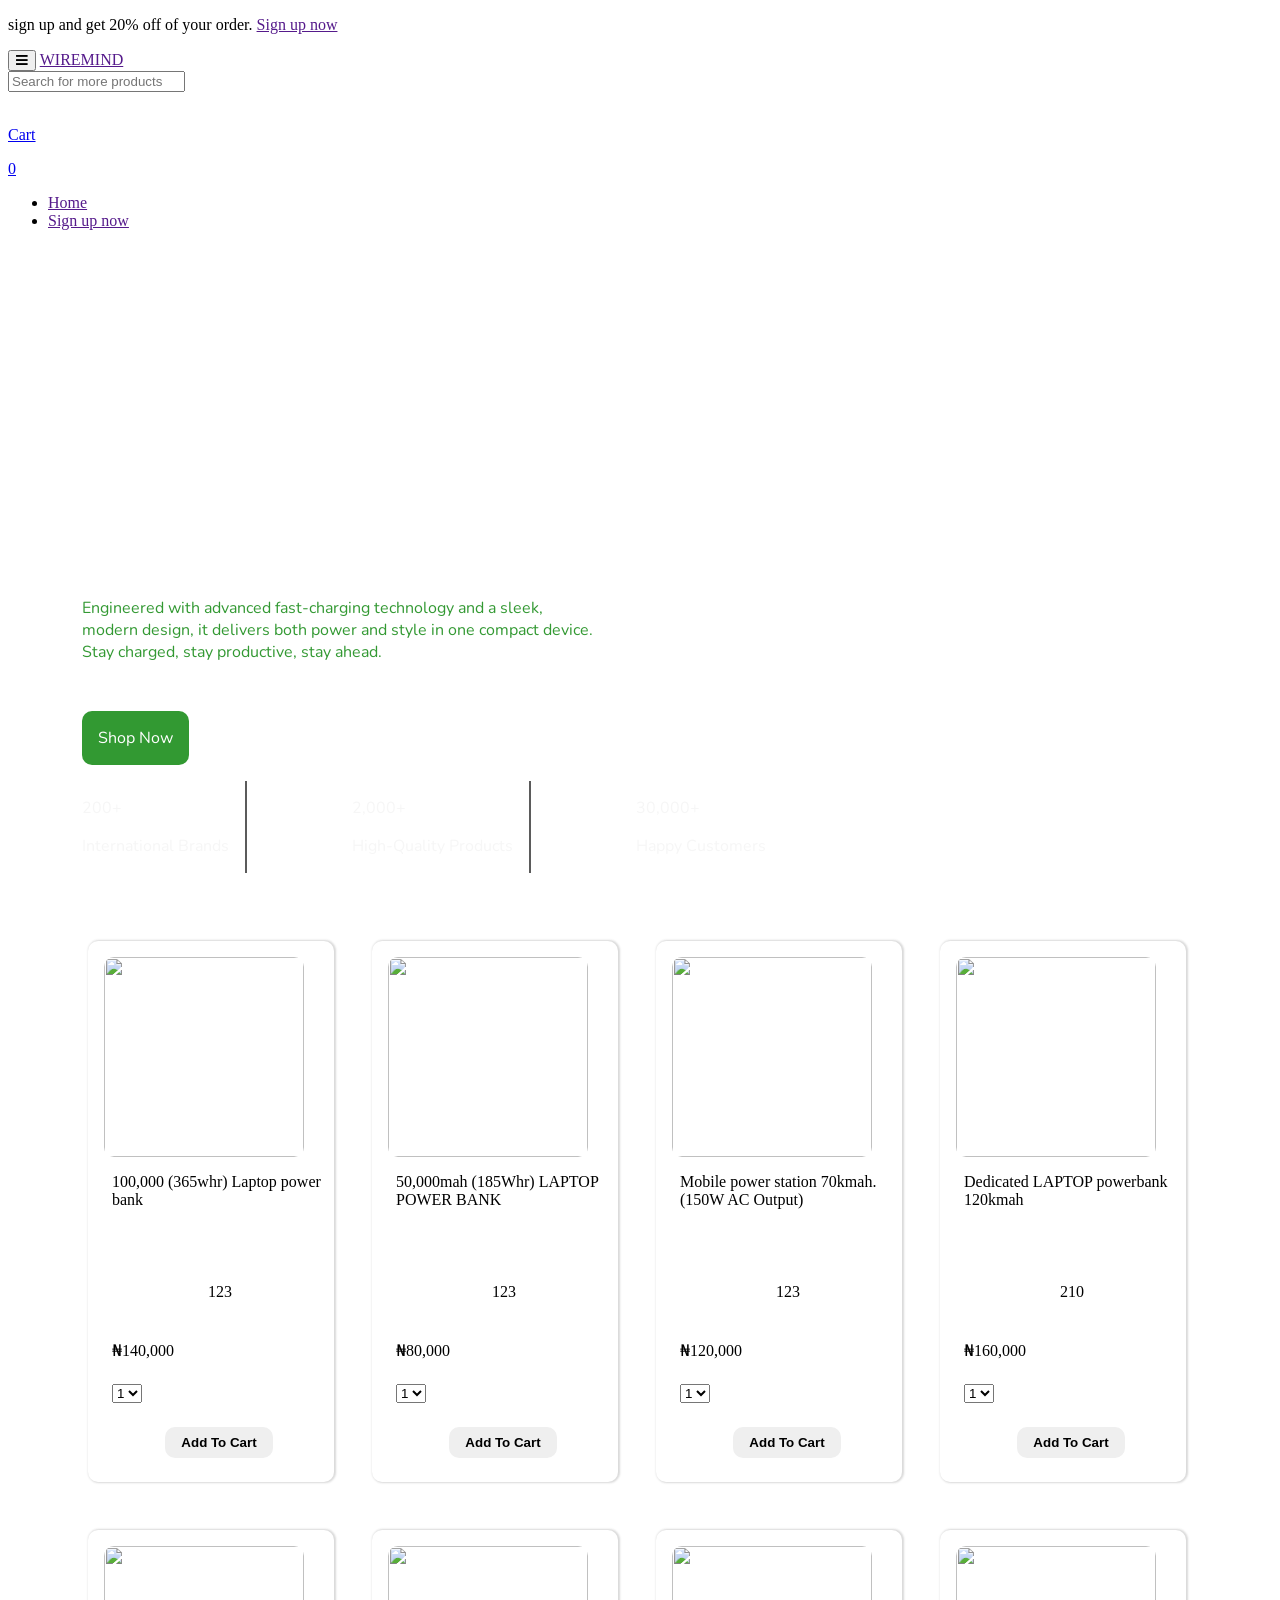
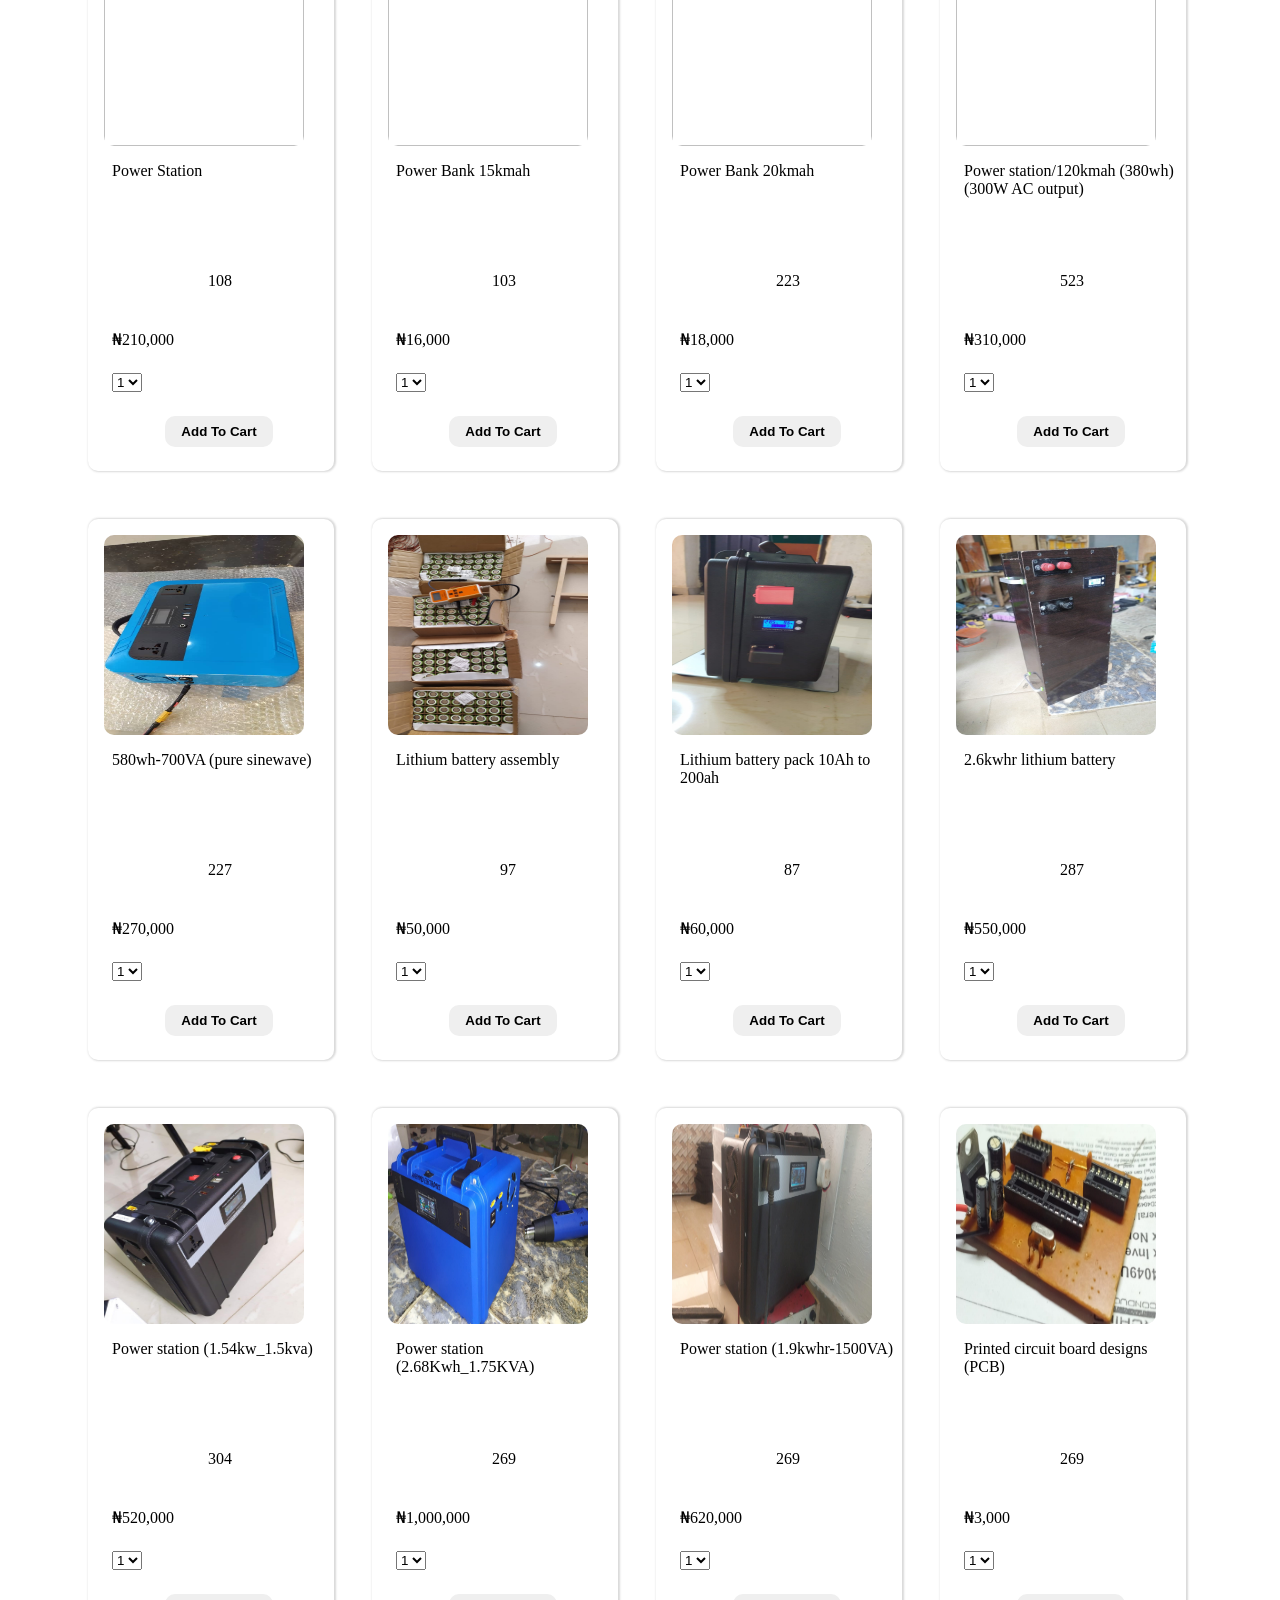
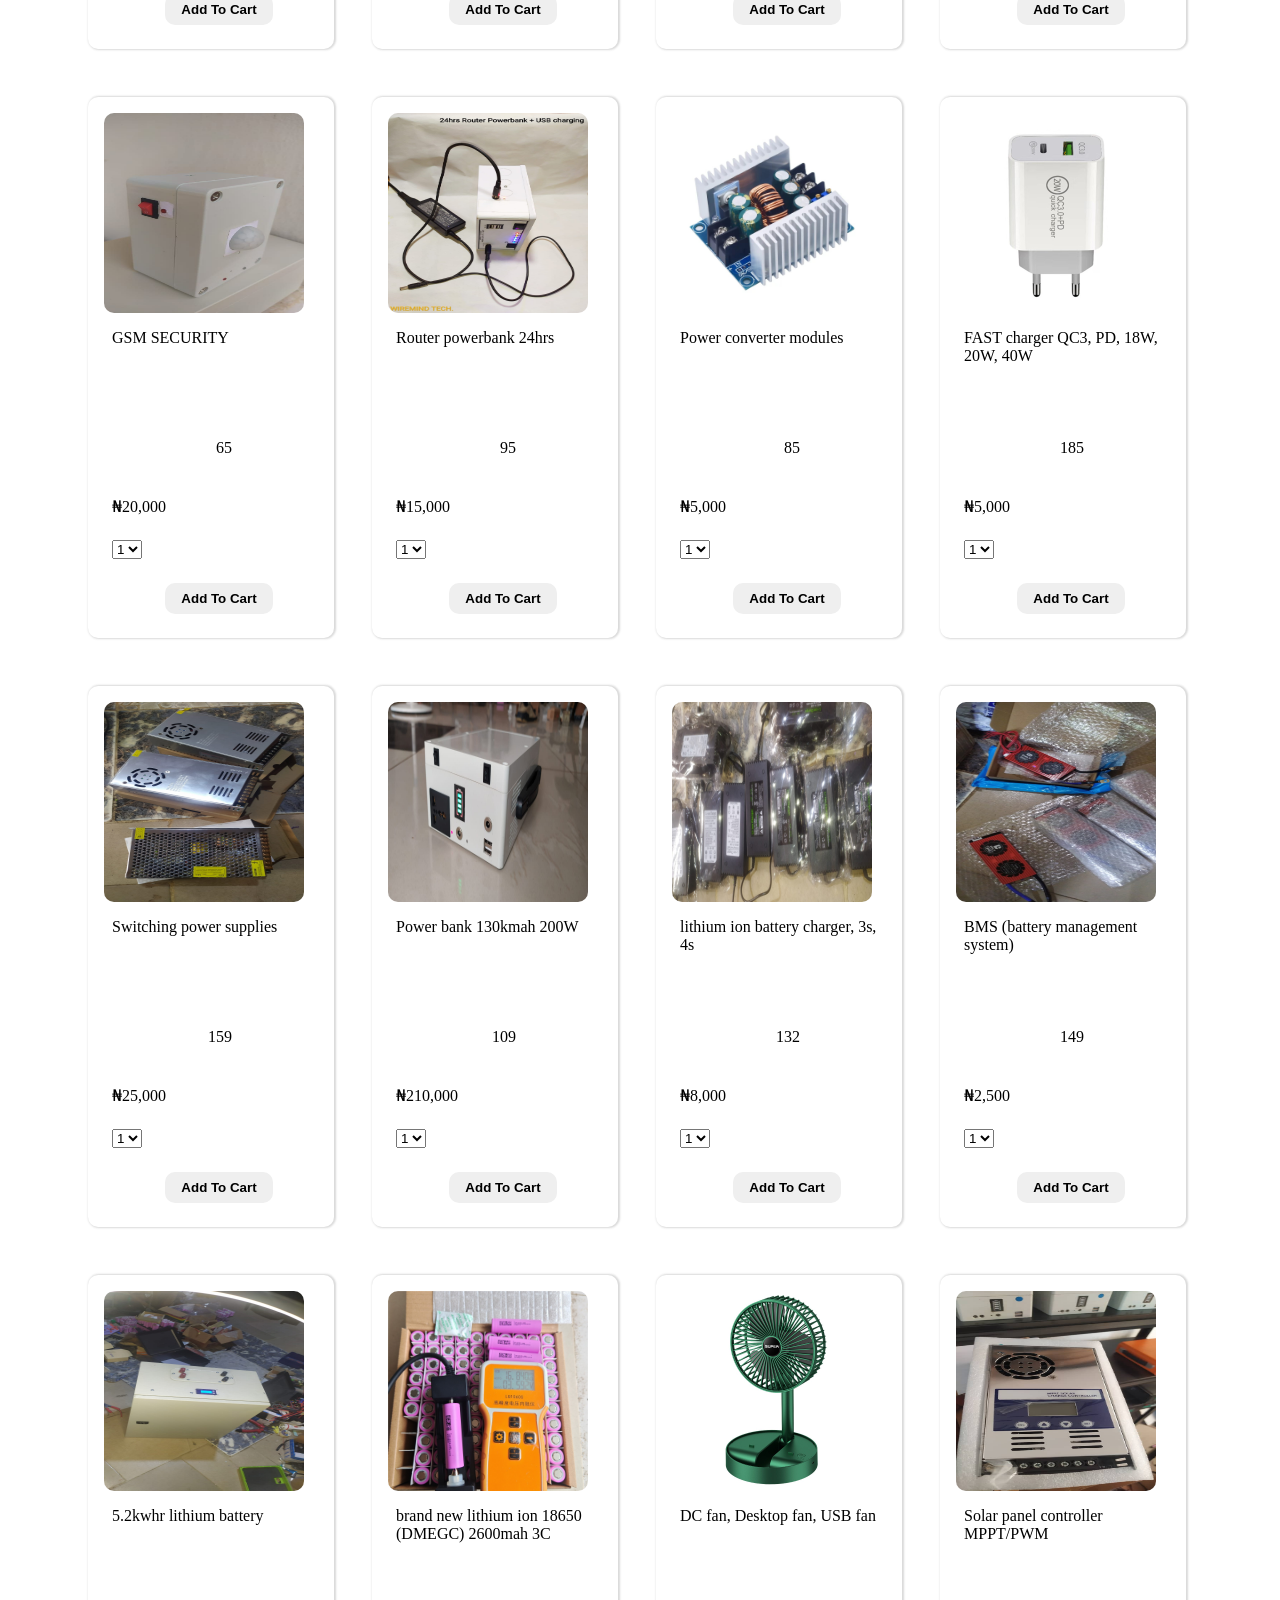
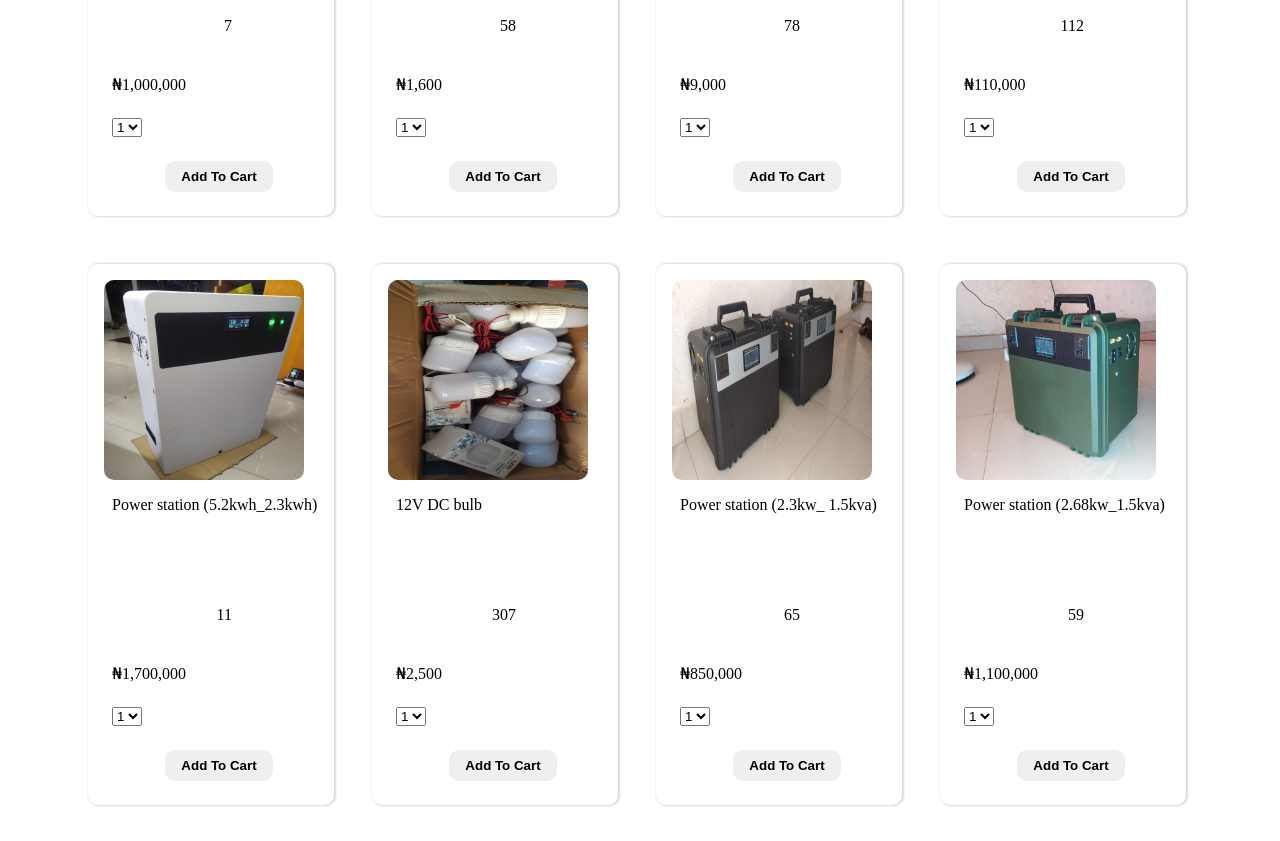
==== index.html @ a85394a9 "first javascript show page by generating the html" ====
<!DOCTYPE html>
<html lang="en">
<head>
    <meta charset="UTF-8">
    <meta name="viewport" content="width=device-width, initial-scale=1.0">

   
    <link
      rel="stylesheet"
      href="https://cdnjs.cloudflare.com/ajax/libs/font-awesome/5.14.0/css/all.min.css"
    />
    <link rel="stylesheet" href="./style/shared.css">
   <link rel="stylesheet" href="/style/homepage/style.css"> 
   <title>wire mind</title>
</head>
<body>
    <section>
    <div class="backdrop"></div>
    <div class="top-registration">
        <p>sign up and get 20% off of your order.  <a href="" class="top-redirect">Sign up now</a></p>
    </div>
    <div class="fullpage">
         
        <header>
            <div class="wiremind">
                <button class="wire-toggle wire-toggle-two">
                     <i class="fas fa-bars"></i>
                </button>
                <a href="" class="wire-mind-logo">WIREMIND</a>
            </div>
 
            <div class="wiremind-search wiremind-search-visible">
                <input type="text" class="wire-mind-search-input"  placeholder="Search for more products">
                <img src="./images/icons/search-icon.png" alt="" class="wire-mind-search-icon">
            </div>

            <div class="wiremind-carts">
                <a href="cart.html" class="wiremind-cart">
                <img src="./images/icons/cart-icon.png" alt="" class="wire-mind-cart-logo">
                <p>Cart</p>
                <span class="cart-number">0</span>
                </a>
            </div>   
        </header>

            </div>
            <div class="hide-backdrop">
                <nav>
                <ul class="hide-links">
                    <li> <a href="" class="wire-mind-logo">Home</a></li>
                    <li> <a href="" class="top-redirect">Sign up now</a></li>
                </ul>
                </nav>
            </div>
      </section>



    <main class="background-total">
        <div class="background">
            <h1 class="background-exprience">Experience wiremind-level charging</br> with a power bank built for performance and elegance.</h1> <p class="background-exprience-two">Engineered with advanced fast-charging technology and a sleek,</br> modern design, it delivers both power and style in one compact device.</br>Stay charged, stay productive, stay ahead.</p>
        
        <div class="background-link">
            <a href="">Shop Now</a>
        </div>
        <div class="background-reviews">
            <div class="background-first-review">
                <p>200+</p>
                <p>International Brands</p>
            </div>
            <div class="background-first-review">
                <p>2,000+</p>
                <p>High-Quality Products</p>
            </div>
            <div class="background-first-review">
                <p>30,000+</p>
                <p>Happy Customers</p>
            </div>
            </div>
        </div>
    </main>
    <div class="powerbank-products-grid-display js-powerbank-products-grid-display">
        <!-- <div class="power-bank-product">
            <div class="power-bank-images">
                <img src="./images/power-120kmah.jpg" alt="" class="power-bank-image">
            </div>
            <div class="power-bank-name">
                <h3 class="power-bank-name-product">Power Bank 120kmah</h3>
            </div>
            <div class="power-bank-rating">
                <img src="/images/ratings/rating-45.png" alt="" class="power-bank-rating-icon">
                <p class="power-bank-points">12</p>
            </div>
            <div class="power-bank-prices">
                <p class="power-bank-price">$2095</p>
            </div>
            <div class="power-bank-option">
            <select name="" id="" class="power-bank-options">
                <option value="1">1</option>
                <option value="2">2</option>
                <option value="3">3</option>
                <option value="4">4</option>
                <option value="5">5</option>
                <option value="6">6</option>
                <option value="7">7</option>
                <option value="8">8</option>
                <option value="9">9</option>
            </select>    
        </div>
            <div class="power-bank-add-to-cart-display">
            <button class="power-bank-add-to-cart">Add To Cart</button>
            </div>
        </div>
        <div class="power-bank-product">
            <div class="power-bank-images">
                <img src="./images/365hrs-laptop.jpg" alt="" class="power-bank-image">
            </div>
            <div class="power-bank-name">
                <h3 class="power-bank-name-product">Power Bank 120kmah</h3>
            </div>
            <div class="power-bank-rating">
                <img src="/images/ratings/rating-45.png" alt="" class="power-bank-rating-icon">
                <p class="power-bank-points">12</p>
            </div>
            <div class="power-bank-price">
                $2095
            </div>
            <div class="power-bank-option">
            <select name="" id="">
                <option value="1">1</option>
                <option value="2">2</option>
                <option value="3">3</option>
                <option value="4">4</option>
                <option value="5">5</option>
                <option value="6">6</option>
                <option value="7">7</option>
                <option value="8">8</option>
                <option value="9">9</option>
            </select>    
        </div>
            <div class="power-bank-add-to-cart-display">
            <button class="power-bank-add-to-cart">Add To Cart</button>
            </div>
        </div>
        <div class="power-bank-product">
            <div class="power-bank-images">
                <img src="./images/power-365.jpg" alt="" class="power-bank-image">
            </div>
            <div class="power-bank-name">
                <h3 class="power-bank-name-product">Power Bank 120kmah</h3>
            </div>
            <div class="power-bank-rating">
                <img src="/images/ratings/rating-45.png" alt="" class="power-bank-rating-icon">
                <p class="power-bank-points">12</p>
            </div>
            <div class="power-bank-price">
                $2095
            </div>
            <div class="power-bank-option">
            <select name="" id="">
                <option value="1">1</option>
                <option value="2">2</option>
                <option value="3">3</option>
                <option value="4">4</option>
                <option value="5">5</option>
                <option value="6">6</option>
                <option value="7">7</option>
                <option value="8">8</option>
                <option value="9">9</option>
            </select>    
        </div>
            <div class="power-bank-add-to-cart-display">
            <button class="power-bank-add-to-cart">Add To Cart</button>
            </div>
        </div> -->
       

    </div>
      <script type="module" src="/scripts/app.js"></script>
</body>
</html>
---- style/homepage/style.css ----
@import url('https://fonts.googleapis.com/css2?family=Roboto:ital,wght@0,100..900;1,100..900&display=swap');
@import url('https://fonts.googleapis.com/css2?family=Nunito:ital,wght@0,200..1000;1,200..1000&display=swap');

@import url('https://fonts.googleapis.com/css2?family=Viga&display=swap');

main{
    padding-top: 5rem ;
    font-family: "Nunito", monospace;
    width:100%;
   
}
.background{
    
   z-index: -1;
    background: url("/images/faded_gallery-OfdOEdGYiuk-unsplash.jpg");
    
}
.background .background-exprience{
    color:white;
    font-size: 1.6rem;
    padding-top:1rem;
    padding-left:1rem;
    text-transform: capitalize;
    font-family: "Roboto", monospace;
}
.background .background-exprience-two{
    padding-top: 1rem;
    padding-bottom: 1rem;
     padding-left:1rem;
     font-size: 0.5rem;
     color:#eef6ee;

}
.background-link{
    padding-left: 1rem;
    padding-top: 1rem;

}
.background-link a{
    text-decoration: none;
    background-color: green;
    color:white;
    padding:0.5rem 2rem;
    border-radius: 10px;
}
.background-reviews{
  
    padding-left:1rem;
    padding-top:2rem;
    padding-right: 1rem;
    padding-bottom:2rem;
    font-size: 0.7rem;
    display: flex;
    justify-content: space-between;
    color:whitesmoke;
    width:100%;

}

@media (min-width:40rem){
 main{
    padding-top: 5rem ;
    font-family: "Nunito", monospace;
    width:100%;
     margin: auto;
    max-width: 90rem
    
   
}
.background{
   margin: 0 auto;
   z-index: -1;
    background: url("/images/faded_gallery-OfdOEdGYiuk-unsplash.jpg");
    min-height:500px;
    background-position: center;
    background-size: cover;
    opacity:0.8 
}
.background .background-exprience{
    line-height: 1.4;
    color:white;
    font-size: 2.5rem;
    padding-top:4.6rem;
    padding-left:4.6rem;
    text-transform: capitalize;
    font-family: "Viga", sans-serif;
}
.background .background-exprience-two{
    padding-top: 2rem;
    font-size: 1rem;
     padding-left:4.6rem;
     color:green;

}
.background-link{
    padding-left: 4.6rem;
    padding-top: 2rem;

}
.background-link a{
    text-decoration: none;
    background-color: green;
    color:white;
    padding:1rem;
    border-radius: 10px;
}
.background-reviews{
    padding-left: 4.6rem;
    padding-top:2rem;
    font-size: 1rem;
    display: flex;
    justify-content: space-between;
    color:whitesmoke;
    /* border-left:2px solid red; */
    width:700px;

}
.background-reviews .background-first-review{   
border-right: 2px solid #333;
padding-right: 1rem;

}
.background-reviews .background-first-review:last-child{
    
border-right: none;
padding-right: 1rem;
}

}

.powerbank-products-grid-display{
    margin:6px auto;
    padding:0.5rem;
    max-width:400px;
    display: grid;
   grid-template-columns: repeat(2, 1fr);
   justify-content: center;
   align-items: center;
   gap:1rem;

}
.power-bank-product{
    overflow: hidden;
    overflow-wrap: break-word;
    width:100%;
     border-radius: 10px;
    overflow: hidden;
    box-shadow: 1px 0px 2px 1px #33333330;
    /* width:200px; */
}
.power-bank-images{
    overflow-wrap: break-word;
    position: relative;
     width:100%;
    height:200px; 
     overflow: hidden;
   
}
.power-bank-image{
   
    width:100%;
    height:100%
}

.power-bank-name-product{
   height:45px;
    padding-top: 1rem;
    padding-left:0.5rem;
    padding-bottom: 1rem;
    font-size:0.6rem;
}
.power-bank-rating{
    padding-left:0.5rem;
    width:70px;
    display:flex;
    justify-content: space-between;
    align-items: center;
}
.power-bank-points{
    font-size: 0.6rem;
}
.power-bank-rating-icon{
    width:50px;
}
.power-bank-price{
    padding:0.5rem;
    font-size: 0.5rem;
}
.power-bank-option{
    padding-left:0.5rem;

}
.power-bank-add-to-cart-display{
    text-align: center;
    padding: 1rem 0;
}
.power-bank-add-to-cart{
    text-align: center;
    padding: 0.5rem 1rem;
    border: none;
    font-weight: 600;
    border-radius:10px;
    margin: 0.5rem auto;

}
.power-bank-add-to-cart:hover{
    background-color: black;
    color:white
}
@media (min-width: 40rem){
    .powerbank-products-grid-display{
    margin:12px auto;
    max-width:1120px;
    display: grid;
   grid-template-columns: repeat(4, 1fr);

}
.power-bank-product{
   margin: 1rem 0.5rem;
    border-radius: 10px;
    padding-left: 1rem;
    padding-top:1rem;
    width:230px;
    overflow: auto;
    box-shadow: 1px 0px 2px 1px #33333330;
    /* width:200px; */
}
.power-bank-name-product{
    height:46px;
    padding:1rem 0.5rem;
    font-size:1rem;
}
.power-bank-images{
    position: relative;
    width:200px;
    height:200px;
     overflow: hidden;
    border-radius: 10px;
}
.power-bank-rating{
    margin-top: 2rem;
    /* height:45px; */
    width:120px;
    display:flex;
    justify-content: space-between;
    align-items: center;
}
.power-bank-rating-icon{
    width:70px;
}
.power-bank-points{
    font-size: 1rem;
}
.power-bank-price{
    padding:0.5rem;
    font-size: 1rem;
}
}
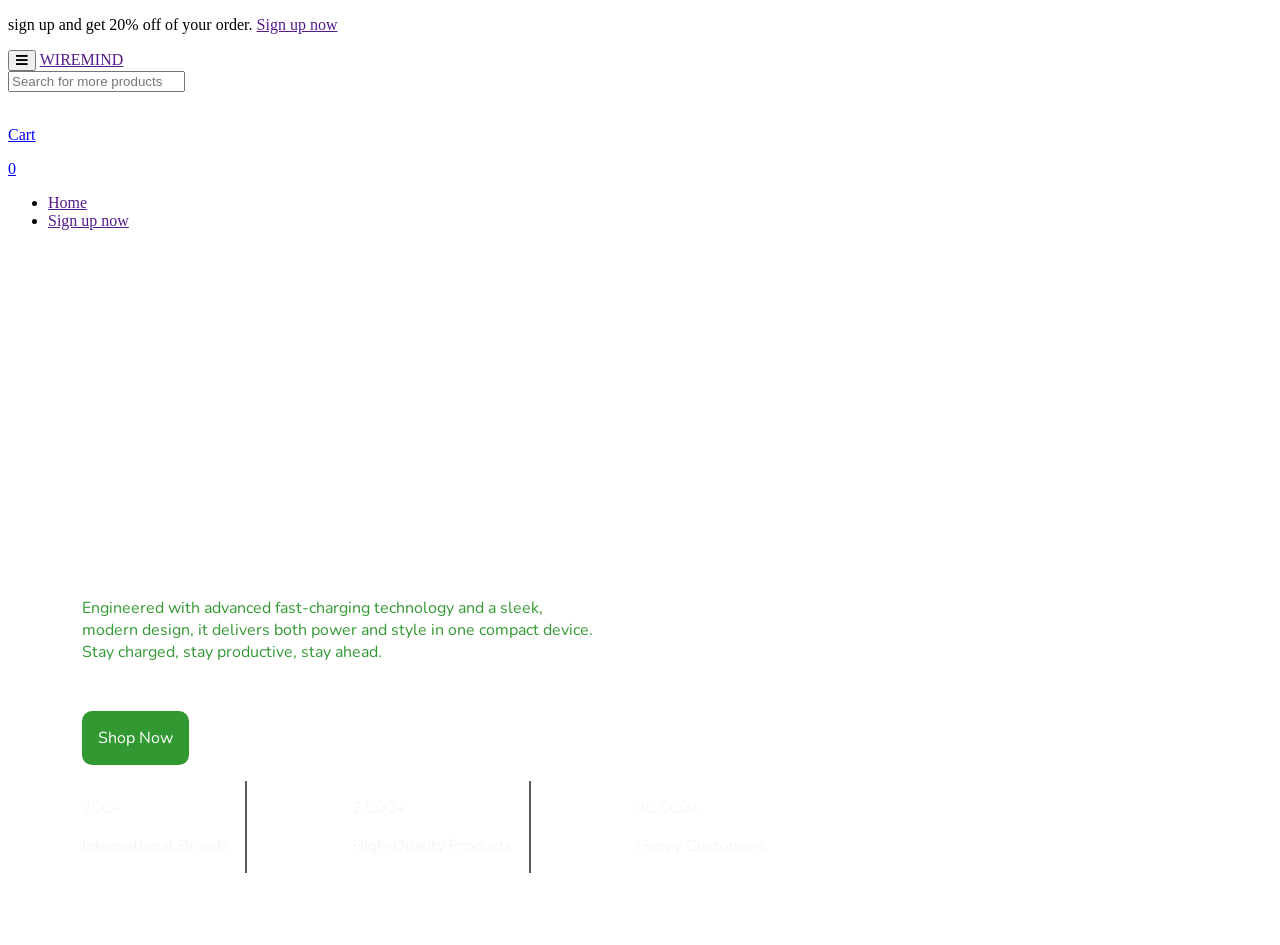
==== commit fccd2e1e: "done with the necessary first page paparazii" ====
--- a/index.html
+++ b/index.html
@@ -38,7 +38,7 @@
                 <a href="cart.html" class="wiremind-cart">
                 <img src="./images/icons/cart-icon.png" alt="" class="wire-mind-cart-logo">
                 <p>Cart</p>
-                <span class="cart-number">0</span>
+                <span class="cart-number js-cart-number">0</span>
                 </a>
             </div>   
         </header>
@@ -79,6 +79,7 @@
             </div>
         </div>
     </main>
+
     <div class="powerbank-products-grid-display js-powerbank-products-grid-display">
         <!-- <div class="power-bank-product">
             <div class="power-bank-images">
--- a/style/homepage/style.css
+++ b/style/homepage/style.css
@@ -203,6 +203,28 @@
     margin: 0.5rem auto;
 
 }
+.added-to-cart {
+  color: rgb(6, 125, 98);
+  font-size: 12px;
+
+  display: flex;
+  align-items: center;
+  margin-top: 8px;
+  margin-left: 0.5rem;
+
+  /* At first, the "Added to cart" message will
+     be invisible. Use JavaScript to change the
+     opacity and make it visible. */
+  opacity: 0;
+}
+
+.added-to-cart img {
+  height: 20px;
+  margin-right: 1rem;
+}
+.added-to-cart-visible{
+    opacity: 1
+}
 .power-bank-add-to-cart:hover{
     background-color: black;
     color:white
@@ -215,6 +237,9 @@
    grid-template-columns: repeat(4, 1fr);
 
 }
+.added-to-cart{
+    font-size: 1rem;
+}
 .power-bank-product{
    margin: 1rem 0.5rem;
     border-radius: 10px;
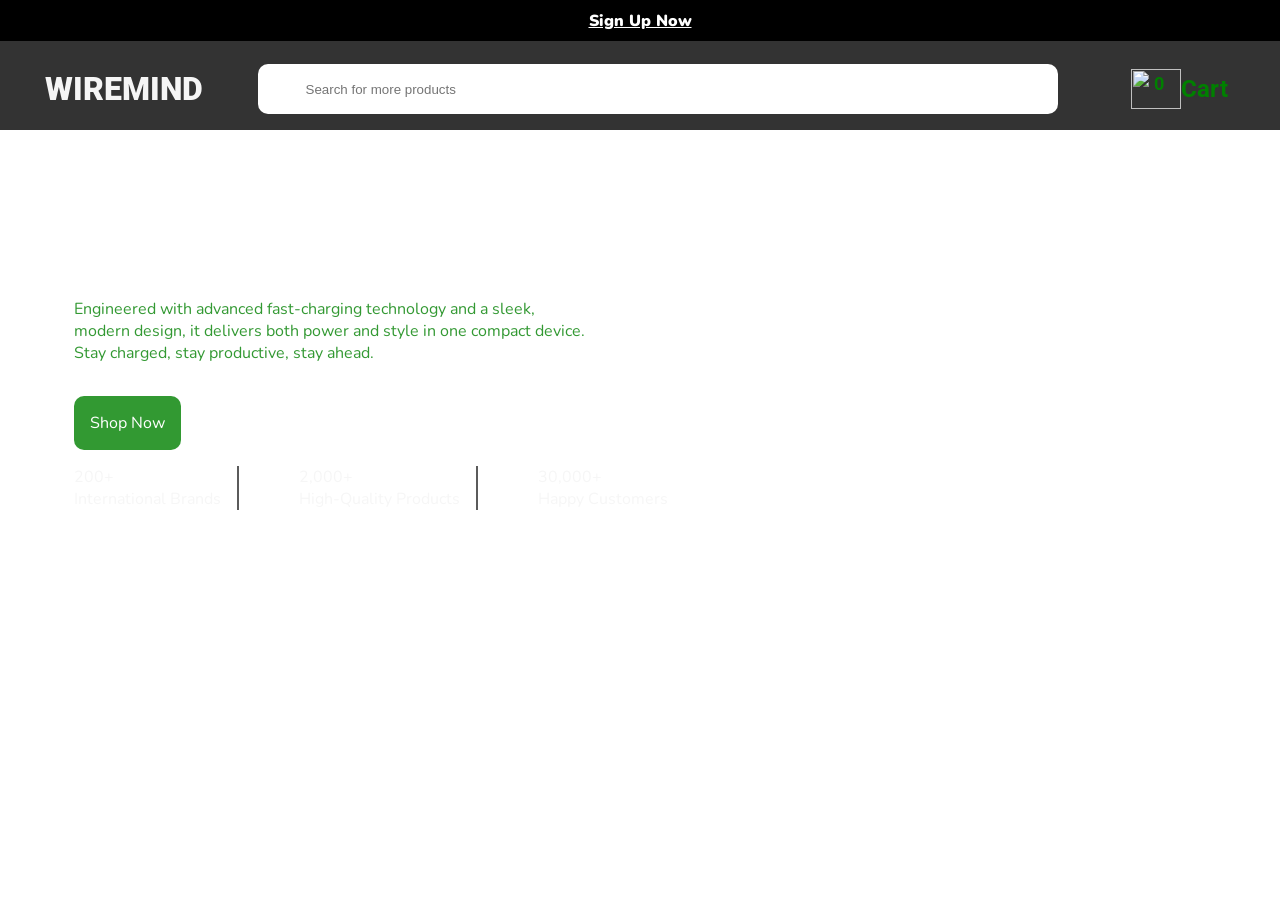
==== commit db6355e7: "signout in and log out" ====
--- a/index.html
+++ b/index.html
@@ -9,23 +9,28 @@
       rel="stylesheet"
       href="https://cdnjs.cloudflare.com/ajax/libs/font-awesome/5.14.0/css/all.min.css"
     />
+   
+ <link
+      rel="stylesheet"
+      href="https://cdnjs.cloudflare.com/ajax/libs/font-awesome/5.14.0/css/solid.css"
+    />
+   
     <link rel="stylesheet" href="./style/shared.css">
-   <link rel="stylesheet" href="/style/homepage/style.css"> 
+   <link rel="stylesheet" href="/style/darkmode/dark.css">
+    <link rel="stylesheet" href="/style/homepage/style.css"> 
    <title>wire mind</title>
 </head>
 <body>
     <section>
     <div class="backdrop"></div>
     <div class="top-registration">
-        <p>sign up and get 20% off of your order.  <a href="" class="top-redirect">Sign up now</a></p>
+        <p><a href="signup.html" class="top-redirect">Sign up now</a></p>
     </div>
     <div class="fullpage">
          
         <header>
             <div class="wiremind">
-                <button class="wire-toggle wire-toggle-two">
-                     <i class="fas fa-bars"></i>
-                </button>
+               
                 <a href="" class="wire-mind-logo">WIREMIND</a>
             </div>
  
@@ -33,13 +38,22 @@
                 <input type="text" class="wire-mind-search-input"  placeholder="Search for more products">
                 <img src="./images/icons/search-icon.png" alt="" class="wire-mind-search-icon">
             </div>
-
+               
+            <!-- <div class="darkmoded">
+                     <a href="" class="top-redirect js-dark-mode-toggle"></a>
+                     <i class="fab fa-moon"></i>
+                </div> -->
             <div class="wiremind-carts">
+                 
                 <a href="cart.html" class="wiremind-cart">
                 <img src="./images/icons/cart-icon.png" alt="" class="wire-mind-cart-logo">
                 <p>Cart</p>
                 <span class="cart-number js-cart-number">0</span>
                 </a>
+
+                 <button class="wire-toggle wire-toggle-two js-wire-toggle">
+                     <i class="fas fa-bars"></i>
+                </button>
             </div>   
         </header>
 
@@ -47,8 +61,9 @@
             <div class="hide-backdrop">
                 <nav>
                 <ul class="hide-links">
-                    <li> <a href="" class="wire-mind-logo">Home</a></li>
-                    <li> <a href="" class="top-redirect">Sign up now</a></li>
+                    <li> <a href="index.html" class="wire-mind-logos">Home</a></li>
+                    <li> <a href="" class="top-redirect js-dark-mode-toggle">mode</a></li>
+                    <li> <a href="signup.html" class="top-redirect js-dark-mode-toggle">sign up</a></li>
                 </ul>
                 </nav>
             </div>
--- a/style/shared.css
+++ b/style/shared.css
@@ -0,0 +1,317 @@
+@import url('https://fonts.googleapis.com/css2?family=Roboto:ital,wght@0,100..900;1,100..900&display=swap');
+@import url('https://fonts.googleapis.com/css2?family=Nunito:ital,wght@0,200..1000;1,200..1000&display=swap');
+@import url("https://fonts.googleapis.com/css2?family=Pacifico&display=swap");
+
+
+
+*{
+    margin:  0;
+    padding: 0;
+    box-sizing: border-box;
+}
+
+body{
+    font-family: "Nunito", sans-serif;
+    height: 100vh;
+    width: 100%;
+    margin: auto;
+    position: relative;
+}
+.top-registration{
+    text-align: center;
+    padding: 0.6rem 0;
+    background-color: black;
+    color: white;
+    position: fixed;
+    z-index: 2;
+    width: 100%;
+    display: none;
+}
+.top-registration .top-redirect{
+    color:white;
+    font-weight: 900;
+    text-transform: capitalize;
+}
+@media (min-width: 40rem){
+    .top-registration{
+    text-align: center;
+    padding: 0.6rem 0;
+    background-color: black;
+    color: white;
+    position: fixed;
+    z-index: 2;
+    width: 100%;
+    display:block;
+}
+.top-registration .top-redirect{
+    color:white;
+    text-transform: capitalize;
+}
+
+}
+.fullpage{
+   position: fixed;
+   z-index: 1;
+   width:100%;
+   padding-top: 0.5rem;
+   padding-left: 0.5rem;
+   padding-bottom: 0.5rem;
+    font-family: "Roboto", sans-serif;
+    background-color:#333;
+  
+}
+.fullpage header{
+    width:100%;
+    display: flex;
+    justify-content: space-between;
+    align-items: center;
+}
+.wire-toggle-two{
+    /* margin-left:1rem;
+    width:50px;
+    height:30px;
+    background:#239312ba;;
+    color:white;
+    border:none; */
+    /* margin-left:1rem; */
+    width: 40px;
+  background: transparent;
+  color:#239312ba;
+  outline: none;
+  border: none;
+  height: 20px;
+  width: 3rem;
+  font-size: 1.1rem;
+  vertical-align: center;
+
+}
+.wiremind{
+    width:140px;
+    display:flex;
+    justify-content: space-between;
+    align-items:center;
+    vertical-align: middle;
+}
+.wire-mind-logo{
+    
+    text-decoration: none;
+    font-weight: 900;
+    color:#239312ba;
+    font-size: 1.2rem
+}
+.wire-mind-logos, .top-direct{
+    list-style: none;
+    text-decoration: none;
+    color:white;
+}
+.wiremind-search{
+    opacity:0; 
+    width:0;
+    
+}
+
+.wiremind-carts{
+    margin-right:1rem;
+    background-color: black;
+    display: transparent;
+    display:flex;
+    justify-content: space-around;
+    align-items: center;
+    position: relative;
+    background: transparent;
+    
+}
+.wiremind-cart{
+    display:flex;
+    justify-content: space-between;
+    align-items: center;
+    list-style: none;
+    text-decoration: none;
+    color:green;
+}
+.wiremind-cart p{
+    font-size: 1.2rem;
+    font-weight: 700;    
+}
+.wire-mind-cart-logo{
+    width:40px;
+    height:30px;
+}
+.wiremind-cart .cart-number{
+    /* position: absolute;
+    text-align: center;
+    left:1.1rem;
+    top:0rem;
+    width:25px */
+  
+  font-size: 12px;
+  font-weight: 700;
+
+  position: absolute;
+  top: 1px;
+  left: 9px;
+  
+  width: 26px;
+  text-align: center;
+}
+@media (min-width: 40rem){
+    .fullpage{
+   position: fixed;
+   z-index: 1;
+   width:100%;
+   padding-top: 4rem;
+   padding-bottom: 1rem;
+    font-family: "Roboto", sans-serif;
+    background-color: #333333;
+  
+}
+
+.fullpage header{
+    display: flex;
+    justify-content: space-around;
+    align-items: center;
+}
+
+.wire-mind-logo{
+    text-decoration: none;
+    font-weight: 900;
+    
+    color:whitesmoke;
+    font-size: 2rem
+}
+.wiremind-search{
+    position: relative;
+    /* border:2px solid red; */
+    width: 800px;
+    height:50px;
+    opacity:1;
+}
+.wiremind-search .wire-mind-search-input{
+    width: 100%;
+    height:50px;
+    border:none;
+    /* position:absolute; */
+    border-radius: 10px;
+    z-index: -1;
+    padding-left:3rem;
+    border: none;
+    outline: none;
+}
+.wiremind-search .wire-mind-search-icon {
+    position: absolute;
+    top:0.6rem;
+    left:0.5rem;
+    width: 29px
+   
+
+}
+.wiremind-carts{
+    background-color: black;
+    color:green;
+    display: transparent;
+    display:flex;
+    justify-content: space-around;
+    align-items: center;
+    position: relative;
+    background: transparent;     
+}
+.wiremind-cart{
+    list-style: none;
+    text-decoration: none;
+}
+
+.wiremind-cart p{
+    text-decoration: none;
+    font-size: 1.5rem;
+    font-weight: 700;    
+}
+.wire-mind-cart-logo{
+    width:50px;
+    height:40px;
+    /* position:absolute */
+}
+.wiremind-cart .cart-number{
+    /* position: absolute;
+    left:1.5rem;
+    top:0rem;
+    text-align: center;
+    width: 26px; */
+
+  font-size: 18px;
+  font-weight: 700;
+
+  position: absolute;
+  top: 4px;
+  left: 15px;
+  
+  width: 26px;
+  text-align: center;
+
+}
+.wire-toggle{
+    display:none;
+}
+
+}
+
+
+.backdrop {
+  height: 100vh;
+  width: 100%;
+  background-color: #000000d5;
+  position: fixed;
+  top: 0;
+  left: 0;
+  font-size: 3.5rem;
+  padding-left: 1rem;
+  padding-bottom: 4rem;
+  transition: 0.5s linear ease-in-out;
+  z-index:1;
+
+  filter: blur(5px);
+  display: none;
+}
+.hide-backdrop {
+  height: 100vh;
+  background-color: #0a1f08;
+  color:white;
+text-transform: capitalize;
+  position: fixed;
+  top: 5.29rem;
+  right: 0;
+  font-size: 1.5rem;
+  padding-left: 1rem;
+  padding-right: 10rem;
+  padding-bottom: 4rem;
+  transition: 0.5s linear ease-in-out;
+  z-index: 1;
+  display: none;
+}
+
+.hide-backdrop .hide-links {
+  list-style: none;
+}
+.hide-backdrop .hide-links a {
+  text-decoration: none;
+  font-weight: 700;
+  color: rgb(235, 228, 228);
+  padding: 1rem;
+  display: flex;
+  transition: all 0.3s ease;
+}
+.hide-backdrop .hide-links a:hover {
+  cursor: pointer;
+  transition: all 0.5s ease;
+    color: greenyellow;
+}
+
+@media (min-width: 40rem){
+.backdrop {
+  display: none;
+} 
+.hide-backdrop{
+    display:none;
+}
+}
+
+
--- a/style/darkmode/dark.css
+++ b/style/darkmode/dark.css
@@ -0,0 +1,25 @@
+/* :root {
+  --bg-color: #ffffff;
+  --text-color: #111111;
+  --card-color: #f5f5f5;
+}
+
+body.dark-mode {
+  --bg-color: #111111;
+  --text-color: #ffffff;
+  --card-color: #1e1e1e;
+}
+
+/* Apply them */
+/* body {
+  background-color: var(--bg-color);
+  color: var(--text-color);
+}
+
+.cart-flex {
+  background-color: var(--card-color);
+}  */
+  .dark-mode {
+  background-color: black;
+  color: white;
+}
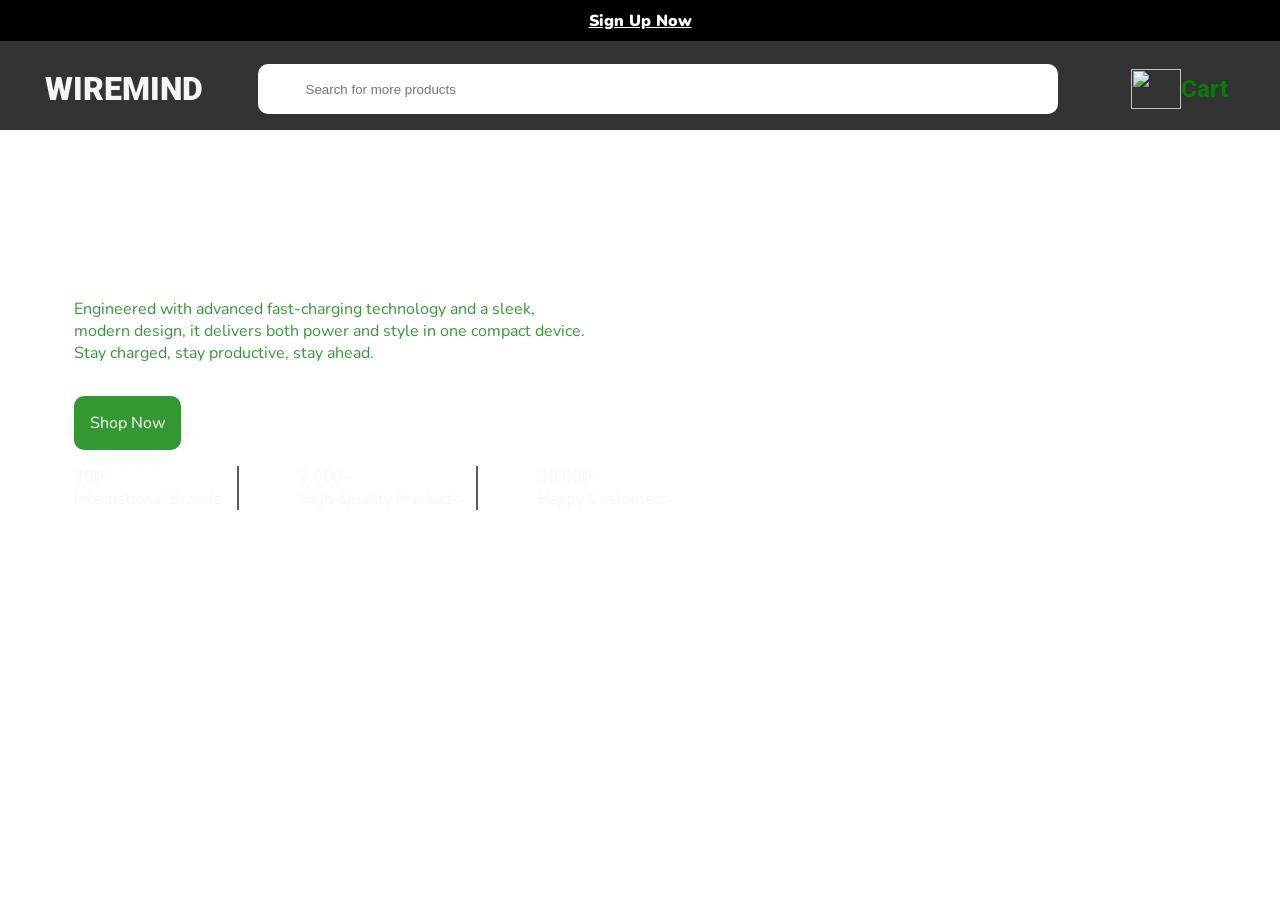
==== commit c5b70bb6: "new changes  connecting" ====
--- a/index.html
+++ b/index.html
@@ -24,7 +24,7 @@
     <section>
     <div class="backdrop"></div>
     <div class="top-registration">
-        <p><a href="signup.html" class="top-redirect">Sign up now</a></p>
+        <p><a href="signup.html" class="top-redirect js-auth-link">Sign up now</a></p>
     </div>
     <div class="fullpage">
          
@@ -48,7 +48,7 @@
                 <a href="cart.html" class="wiremind-cart">
                 <img src="./images/icons/cart-icon.png" alt="" class="wire-mind-cart-logo">
                 <p>Cart</p>
-                <span class="cart-number js-cart-number">0</span>
+                <span class="cart-number js-cart-number"></span>
                 </a>
 
                  <button class="wire-toggle wire-toggle-two js-wire-toggle">
@@ -63,7 +63,7 @@
                 <ul class="hide-links">
                     <li> <a href="index.html" class="wire-mind-logos">Home</a></li>
                     <li> <a href="" class="top-redirect js-dark-mode-toggle">mode</a></li>
-                    <li> <a href="signup.html" class="top-redirect js-dark-mode-toggle">sign up</a></li>
+                    <li> <a href="signup.html" class="top-redirect js-dark-mode-toggle js-auth-link">sign up</a></li>
                 </ul>
                 </nav>
             </div>
